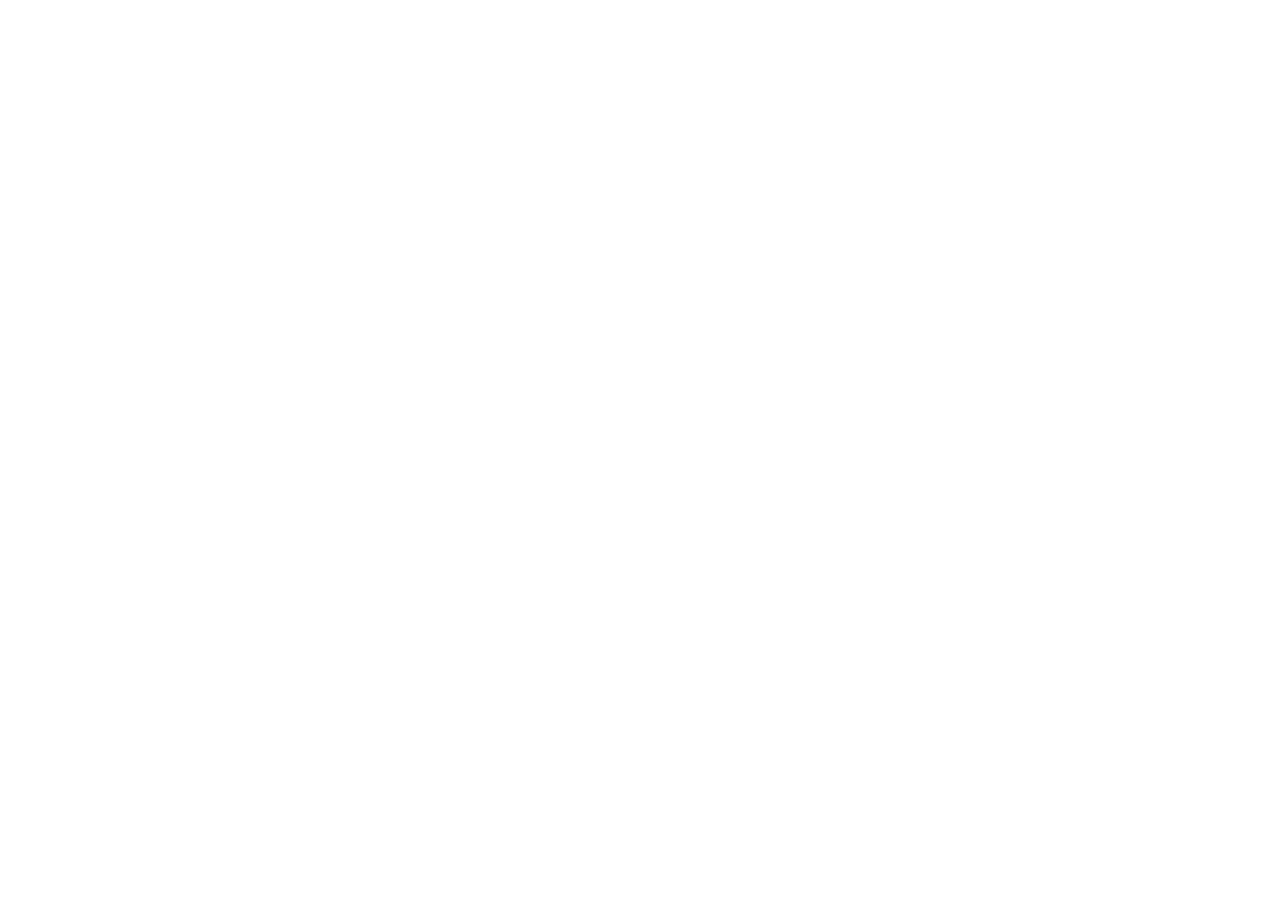
==== about.html @ dc7b978c "Add files via upload" ====
<!DOCTYPE html>
<html lang="en">

    <head>
        <meta charset="UTF-8">
        <meta http-equiv="X-UA-Compatible" content="IE=edge">
        <meta name="viewport" content="width=device-width, initial-scale=1.0">
        <title>Tech2etc Ecommerce Tutorial</title>
        <link rel="stylesheet" href="https://pro.fontawesome.com/releases/v5.10.0/css/all.css" />

        <link rel="stylesheet" href="style.css">
    </head>

    <body>

        <script src="script.js"></script>
    </body>

</html>
---- style.css ----
@import url("https://fonts.googleapis.com/css2?family=Spartan:wght@100;200;300;400;500;600;700;800;900&display=swap");
* {
  margin: 0;
  padding: 0;
  box-sizing: border-box;
  font-family: "Spartan", sans-serif;
}

html {
  scroll-behavior: smooth;
}

/* Global Styles */

h1 {
  font-size: 50px;
  line-height: 64px;
  color: #222;
}

h2 {
  font-size: 46px;
  line-height: 54px;
  color: #222;
}

h4 {
  font-size: 20px;
  color: #222;
}

h6 {
  font-weight: 700;
  font-size: 12px;
}

p {
  font-size: 16px;
  color: #465b52;
  margin: 15px 0 20px 0;
}

.section-p1 {
  padding: 40px 80px;
}

.section-m1 {
  margin: 40px 0;
}

body {
  width: 100%;
}
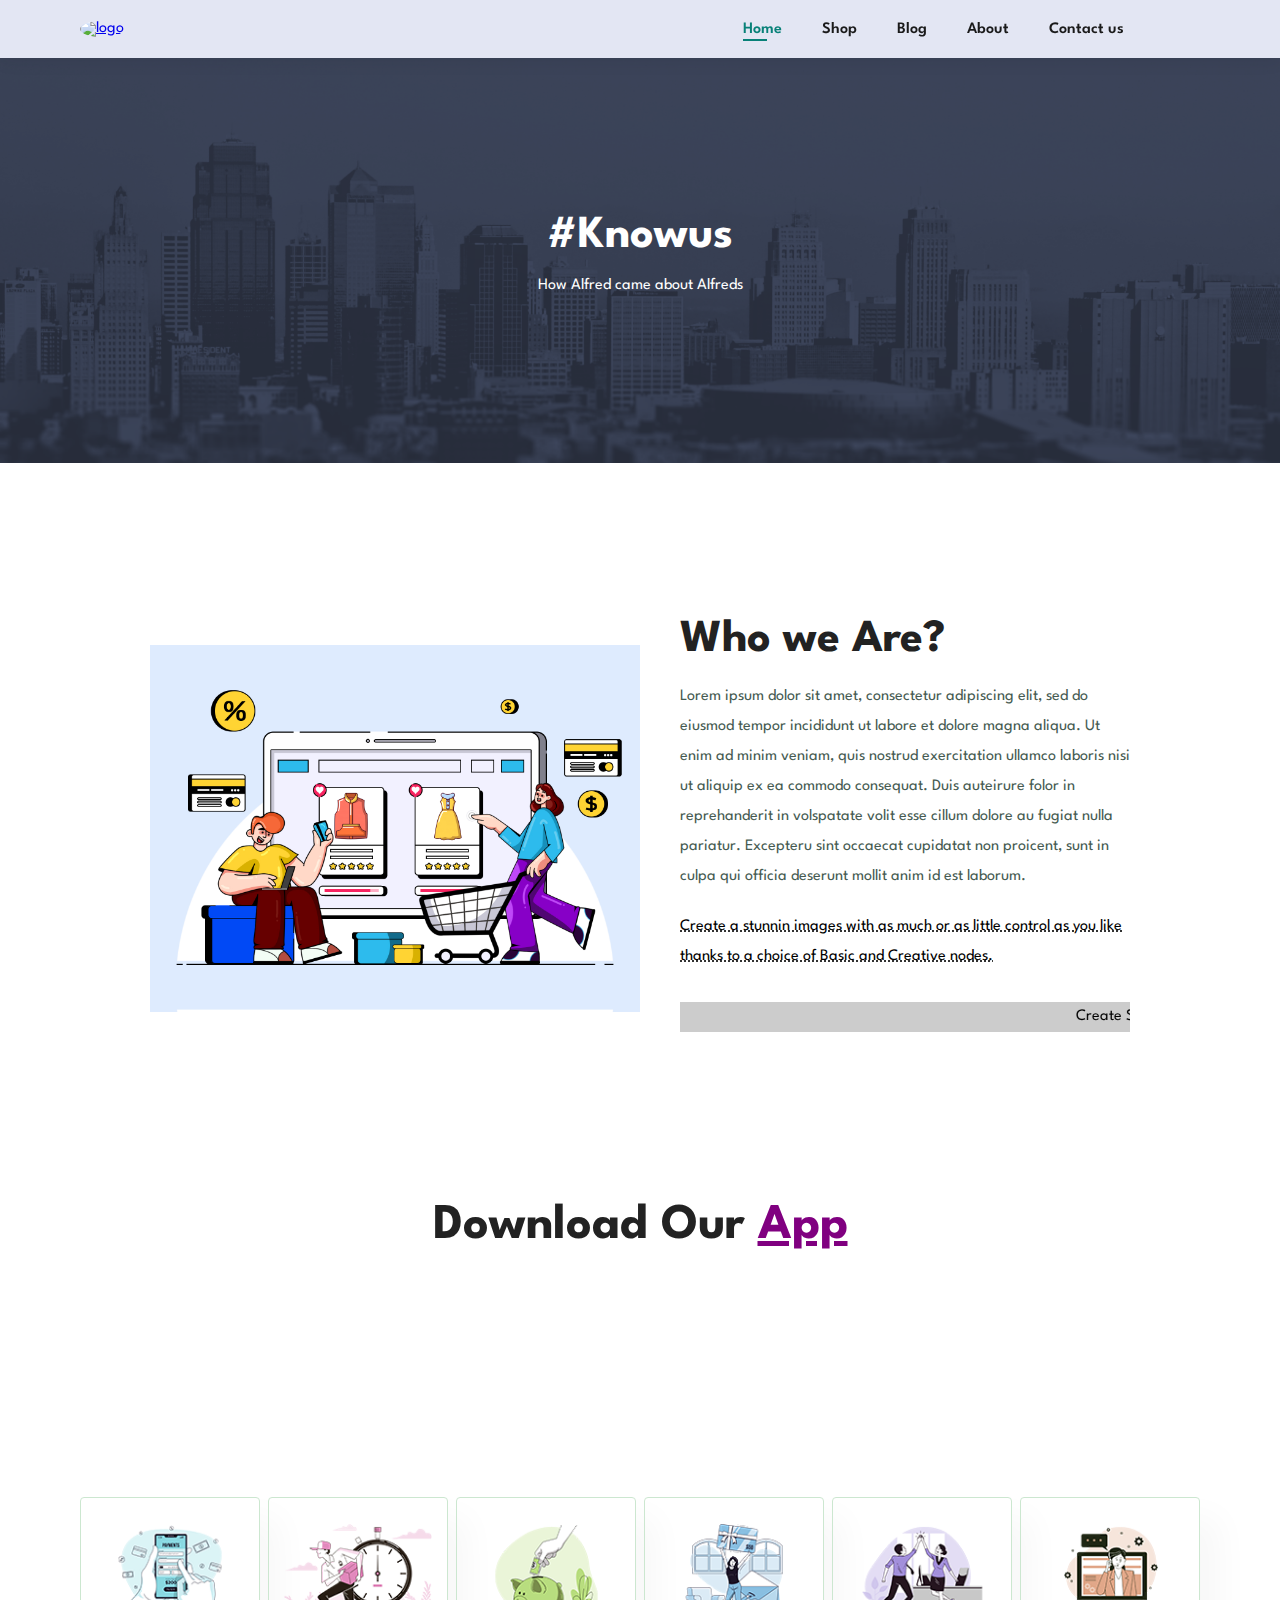
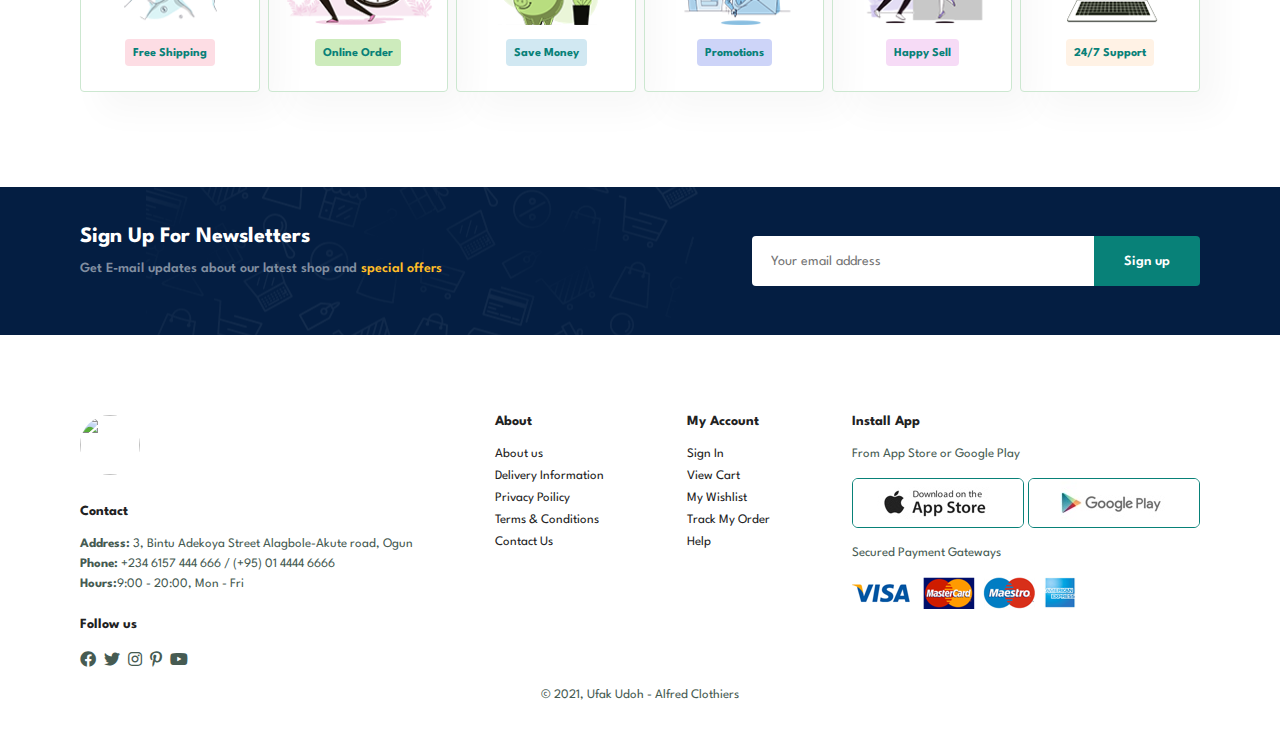
==== commit f184470a: "Add files via upload" ====
--- a/about.html
+++ b/about.html
@@ -13,6 +13,150 @@
 
     <body>
 
+        <section id="header">
+            <a href="#"><img src="img/logo.jpg" class="logo" alt="logo"></a>
+
+            <div>
+                <ul id="navbar">
+                    <li><a class="active" href="index.html">Home</a></li>
+                    <li><a href="shop.html">Shop</a></li>
+                    <li><a href="blog.html">Blog</a></li>
+                    <li><a href="about.html">About</a></li>
+                    <li><a href="contact.html">Contact us</a></li>
+                    <li id="lg-bag"><a href="cart.html"><i class="far fa-shopping-bag"></i></a></li>
+                    <a href="#" id="close"><i class="far fa-times"></i></a>
+                </ul>
+            </div>
+            <div id="mobile">
+                <a href="cart.html"><i class="far fa-shopping-bag"></i></a>
+                <i id="bar" class="fas fa-outdent"></i> 
+            </div>
+        </section>
+
+        <section id="hero2" style="background-image: url(img/about/banner.png);">
+            <h2>#Knowus</h2>
+            <p>How Alfred came about Alfreds</p>
+        </section>
+    
+        <section id="about-head" class="section-padding">
+            <img src="img/about/a6.jpg" >
+            <div>
+                <h2>Who we Are?</h2>
+                <p>Lorem ipsum dolor sit amet, consectetur adipiscing elit, sed do 
+                    eiusmod tempor incididunt ut labore et dolore magna aliqua. Ut enim ad minim veniam,
+                     quis nostrud exercitation ullamco laboris nisi ut aliquip ex ea commodo consequat.
+                    Duis auteirure folor in reprehanderit in volspatate volit esse cillum dolore au
+                    fugiat nulla pariatur. Excepteru sint occaecat cupidatat non proicent, sunt in
+                    culpa qui officia deserunt mollit anim id est laborum.</p>
+                    <abbr title="">Create a stunnin images with as much or as little control as you 
+                        like thanks to a choice of Basic and Creative nodes.
+                    </abbr>
+                    <br><br>
+                    <marquee style="background-color: rgba(0, 0, 0, 0.2);" loop="-1" scroolamount="5" width="100%" >Create Stunning images with as muchor as little control as you 
+                        like thanks to a choice of Basic and Creative nodes.</marquee>
+            </div>
+    
+        </section>
+    
+        <section id="about-app" class="section-padding">
+            <h1>Download Our <a href="#" style="color: purple;">App</a></h1>
+            <div class="video">
+                <video autoplay muted loop src="img/about/1.mp4"></video></a>
+            </div>
+        </section>
+
+        <section id="feature" class="section-p1">
+            <div class="fe-box">
+                <img src="img/features/f1.png" alt="">
+                <h6>Free Shipping</h6>
+            </div>
+            <div class="fe-box">
+                <img src="img/features/f2.png" alt="">
+                <h6>Online Order</h6>
+            </div>
+            <div class="fe-box">
+                <img src="img/features/f3.png" alt="">
+                <h6>Save Money</h6>
+            </div>
+            <div class="fe-box">
+                <img src="img/features/f4.png" alt="">
+                <h6>Promotions</h6>
+            </div>
+            <div class="fe-box">
+                <img src="img/features/f5.png" alt="">
+                <h6>Happy Sell</h6>
+            </div>
+            <div class="fe-box">
+                <img src="img/features/f6.png" alt="">
+                <h6>24/7 Support</h6>
+            </div>
+        </section>
+
+        <section id="newsletter" class="section-p1 section-m1">
+            <div class="newstext">
+                <h4>Sign Up For Newsletters</h4>
+                <p>Get E-mail updates about our latest shop and <span>special offers</span></p>
+            </div>
+
+            <div class="form">
+                <input type="text" placeholder="Your email address">
+                <button class="normal">Sign up</button>
+            </div>
+            
+        </section>
+
+        <footer class="section-p1">
+            <div class="col">
+                <img class="logo" src="img/logo.jpg" alt="">
+                <h4>Contact</h4>
+                <p><strong>Address:</strong> 3, Bintu Adekoya Street Alagbole-Akute road, Ogun</p>
+                <p><strong>Phone:</strong> +234 6157 444 666 / (+95) 01 4444 6666</p>
+                <p><strong>Hours:</strong>9:00 - 20:00, Mon - Fri</p>
+                <div class="follow">
+                    <h4>Follow us</h4>
+                    <div class="icon">
+                        <i class="fab fa-facebook"></i>
+                        <i class="fab fa-twitter"></i>
+                        <i class="fab fa-instagram"></i>
+                        <i class="fab fa-pinterest-p"></i>
+                        <i class="fab fa-youtube"></i>
+                    </div>
+                </div>
+            </div>
+
+            <div class="col">
+                <h4>About</h4>
+                <a href="#">About us</a>
+                <a href="#">Delivery Information</a>
+                <a href="#">Privacy Poilicy</a>
+                <a href="#">Terms & Conditions</a>
+                <a href="#">Contact Us</a>
+            </div>
+
+            <div class="col">
+                <h4>My Account</h4>
+                <a href="#">Sign In</a>
+                <a href="#">View Cart</a>
+                <a href="#">My Wishlist</a>
+                <a href="#">Track My Order</a>
+                <a href="#">Help</a>
+            </div>
+
+            <div class="col install">
+                <h4>Install App</h4>
+                <p>From App Store or Google Play</p>
+                <div class="row">
+                    <img src="img/pay/app.jpg" alt="Install App from App store">
+                    <img src="img/pay/play.jpg" alt="Install App from Play store">
+                </div>
+                <p>Secured Payment Gateways</p>
+                <img src="img/pay/pay.png" alt="Make payments here">
+            </div>
+
+            <div class="copyright">
+                <p>&copy; 2021, Ufak Udoh - Alfred Clothiers</p>
+            </div>
+        </footer>
         <script src="script.js"></script>
     </body>
 
--- a/style.css
+++ b/style.css
@@ -48,6 +48,1069 @@
   margin: 40px 0;
 }
 
+button.normal{
+  font-size: 14px;
+  font-weight: 600;
+  padding: 15px 30px;
+  color: #000;
+  background-color: #fff;
+  border-radius: 4px;
+  cursor: pointer;
+  border: none;
+  outline: none;
+  transition: 0.4s;
+}
+
+button.white{
+  font-size: 13px;
+  font-weight: 600;
+  padding: 11px 18px;
+  color: #fff;
+  background-color: transparent;
+  cursor: pointer;
+  border: 1px solid white;
+  outline: none;
+  transition: 0.2s;
+}
+
 body {
   width: 100%;
 }
+
+/* Header */
+
+#header{
+  display: flex;
+  align-items: center;
+  justify-content: space-between;
+  padding: 20px 80px;
+  background: #E3E6F3;
+  box-shadow: 0 5px 15px rgba(0, 0, 0, 0.06);
+  z-index: 999;
+  position: sticky;
+  top: 0;
+  left: 0;
+}
+
+.logo{
+  width: 60px;
+  height: 60px;
+  border-radius: 50%;
+}
+
+
+#navbar{
+  display: flex;
+  align-items: center;
+  justify-content: center;
+}
+
+#navbar li{
+  list-style: none;
+  padding: 0 20px;
+  position: relative;
+}
+
+#navbar li a{
+  text-decoration: none;
+  font-size: 16px;
+  font-weight: 600;
+  color: #1a1a1a;
+  transition: 0.3s ease;
+}
+
+#navbar li a:hover{
+  color: #088178;
+}
+
+#navbar li a:hover, 
+#navbar li a.active{
+  color: #088178;
+}
+
+#navbar li a.active::after,
+#navbar li a:hover::after{
+  content: "";
+  width: 30%;
+  height: 2px;
+  background: #088178;
+  position: absolute;
+  bottom: -4px;
+  left: 20px;
+}
+
+#hero{
+  background-image: url(img/hero4.png);
+  height: 90vh;
+  width: 100%;
+  background-size: cover;
+  background-position: top 25% right 0;
+  padding: 0 80px;
+  display: flex;
+  flex-direction: column;
+  align-items: flex-start;
+  justify-content: center;
+}
+
+#hero h4{
+  padding-bottom: 15px;
+}
+
+#hero h1{
+  color: #088178;
+}
+
+#hero button{
+  background-image: url(img/button.png);
+  background-color: transparent;
+  color: #088178;
+  border: 0;
+  padding: 14px 80px 14px 65px;
+  background-repeat: no-repeat;
+  cursor: pointer;
+  font-weight: 700;
+  font-size: 15px;
+}
+
+#feature .fe-box{
+  width: 180px;
+  text-align: center;
+  padding: 25px 15px;
+  box-shadow: 20px 20px 34px rgba(0, 0, 0, 0.03);
+  border: 1px solid #cce7d0;
+  border-radius: 4px;
+  margin: 15px 0;
+}
+
+#feature .fe-box:hover{
+  box-shadow: 20px 20px 34px rgba(0, 0, 0, 0.1);
+}
+
+#feature .fe-box h6{
+  display: inline-block;
+  padding: 9px 8px 6px 8px;
+  line-height: 1;
+  border-radius: 4px;
+  color: #088178;
+  background-color: #fddde4;
+}
+
+#feature .fe-box img{
+  width: 100%;
+  margin-bottom: 10px;
+}
+
+#feature{
+  display: flex;
+  align-items: center;
+  justify-content: space-between;
+  flex-wrap: wrap;
+}
+
+#feature .fe-box:nth-child(2) h6{
+  background-color: #cdebbc;
+}
+
+#feature .fe-box:nth-child(3) h6{
+  background-color: #d1e8f2;
+}
+
+
+#feature .fe-box:nth-child(4) h6{
+  background-color: #cdd4f8;
+}
+
+
+#feature .fe-box:nth-child(5) h6{
+  background-color: #f6dbf6;
+}
+
+
+#feature .fe-box:nth-child(6) h6{
+  background-color: #fff2e5;
+}
+
+#product1 .pro-container{
+  display: flex;
+  justify-content: space-between;
+  padding-top: 20px;
+  flex-wrap: wrap;
+}
+
+#product1{
+  text-align: center; 
+}
+
+#product1 .pro{
+  width: 23%;
+  min-width: 250px;
+  padding: 10px 12px;
+  border: 1px solid #cce7d0;
+  border-radius: 20px;
+  cursor: pointer;
+  box-shadow: 20px 20px 30px rgba(0, 0, 0, 0.02);
+  margin: 15px 0;
+  transition: 0.2s ease;
+  position: relative;
+}
+
+#product1 .pro img{
+  width: 100%;
+  border-radius: 20px;
+}
+
+#product1 .pro:hover{
+  box-shadow: 20px 20px 30px rgba(0, 0, 0, 0.06);
+}
+
+#product1 .pro .des{
+  text-align: start;
+  padding: 10px 0;
+}
+
+#product1 .pro .des span{
+  color: #606063;
+  font-size: 12px;
+}
+
+#product1 .pro .des h5{
+  padding-top: 7px;
+  font-size: 14px;
+  color: #1a1a1a;
+}
+
+#product1 .pro .des i{
+  font-size: 12px;
+  color: rgb(243, 181, 25);
+}
+
+#product1 .pro .des h4{
+  padding-bottom: 7px;
+  font-size: 15px;
+  font-weight: 700;
+  color: #088178;
+}
+
+#product1 .pro .cart{
+  position: absolute;
+  width: 40px;
+  height: 40px;
+  line-height: 40px;
+  border-radius: 50px;
+  background-color: #e8f6ea;
+  font-weight: 500;
+  color: #088178;
+  border: 2px solid #cce7d0;
+  bottom: 20px;
+  right: 10px;
+}
+
+#banner{
+  display: flex;
+  flex-direction: column;
+  justify-content: center;
+  align-items: center;
+  text-align: center;
+  background-image: url(img/banner/b2.jpg);
+  width: 100%;
+  height: 40vh;
+  background-size: cover;
+  background-position: center;
+}
+
+#banner h4{
+  color: #fff;
+  font-size: 16px;
+}
+
+#banner h2{
+  color: #fff;
+  font-size: 30px;
+  padding: 10px 0;
+}
+
+#banner h2 span{
+  color: #ef3636;
+}
+
+#banner button:hover{
+  background: #088178;
+  color: #fff;
+}
+
+#sm-banner .banner-box{
+  display: flex;
+  flex-direction: column;
+  justify-content: center;
+  align-items: flex-start;
+  background-image: url(img/banner/b17.jpg);
+  min-width: 580px;
+  height: 50vh;
+  background-size: cover;
+  background-position: center;
+  padding: 30px;
+}
+
+#sm-banner{
+  display: flex;
+  justify-content: space-between;
+  flex-wrap: wrap;
+}
+
+#sm-banner h4{
+  color: #fff;
+  font-size: 20px;
+  font-weight: 300;
+}
+
+#sm-banner h2{
+  color: #fff;
+  font-size: 28px;
+  font-weight: 800;
+}
+
+#sm-banner span{
+  color: #fff;
+  font-size: 14px;
+  font-weight: 500;
+  padding-bottom: 15px;
+}
+
+#sm-banner .banner-box:hover button{
+  color: #fff;
+  background-color: #088178;
+  border: 1px solid #088178;
+}
+
+#sm-banner .banner-box:nth-of-type(2){
+  background-image: url(img/banner/b10.jpg);
+}
+
+#banner3{
+  display: flex;
+  justify-content: space-between;
+  flex-wrap: wrap;
+  padding: 0 80px;
+}
+
+#banner3 .banner-box{
+  display: flex;
+  flex-direction: column;
+  justify-content: center;
+  align-items: flex-start;
+  background-image: url(img/banner/b7.jpg);
+  min-width: 30%;
+  height: 30vh;
+  background-size: cover;
+  background-position: center;
+  padding: 20px;
+  margin-bottom: 20px;
+}
+
+#banner3 h2{
+  color: #fff;
+  font-weight: 900;
+  font-size: 22px;
+}
+
+#banner3 h3{
+  color: #ec544e;
+  font-weight: 800;
+  font-size: 15px;
+}
+
+#banner3 .banner-box:nth-of-type(2){
+  background-image: url(img/banner/b4.jpg);
+} 
+
+#banner3 .banner-box:nth-of-type(3){
+  background-image: url(img/banner/b18.jpg);
+} 
+
+#newsletter{
+  display: flex;
+  justify-content: space-between;
+  align-items: center;
+  flex-wrap: wrap;
+  background-image: url(img/banner/b14.png);
+  background-repeat: no-repeat;
+  background-position: 20% 30%;
+  background-color: #041e42;
+}
+
+#newsletter h4{
+  font-size: 22px;
+  font-weight: 700;
+  color: #fff;
+}
+
+#newsletter p{
+  font-size: 14px;
+  font-weight: 600;
+  color: #818ea0;
+}
+
+#newsletter p span{
+  color: #ffbd27;
+}
+
+#newsletter .form{
+  display: flex;
+  width: 40%;
+}
+
+#newsletter input{
+  height: 3.125rem;
+  padding: 0 1.25em;
+  font-size: 14px;
+  width: 100%;
+  border: 1px solid transparent;
+  border-radius: 4px;
+  outline: none;
+  border-top-right-radius: 0;
+  border-bottom-right-radius: 0;
+}
+
+#newsletter button{
+  background-color: #088178;
+  color: #fff;
+  white-space: nowrap;
+  border-top-left-radius: 0;
+  border-bottom-left-radius: 0;
+}
+
+footer{
+  display: flex;
+  justify-content: space-between;
+  flex-wrap: wrap;
+}
+
+footer .col{
+  display: flex;
+  flex-direction: column;
+  align-items: flex-start;
+  margin-bottom: 20px;
+} 
+
+footer .logo{
+  margin-bottom: 30px;
+}
+
+footer h4{
+  font-size: 14px;
+  padding-bottom: 20px;
+}
+
+footer p{
+  font-size: 13px;
+  margin: 0 0 8px 0;
+}
+
+footer a{
+  font-size: 13px;
+  text-decoration: none;
+  color: #222;
+  margin: 0 0 8px 0;
+  margin-bottom: 10px;
+}
+
+footer .follow{
+  margin-top: 20px;
+}
+
+footer .follow i{
+  color: #465b52;
+  padding-right: 4px;
+  cursor: pointer;
+}
+
+
+footer .install .row img{
+  border: 1px solid #088178;
+  border-radius: 6px;
+}
+
+footer .install img{
+  margin: 10px 0 15px 0;
+}
+
+footer .follow i:hover,
+footer a:hover{
+  color: #088178;
+}
+
+footer .copyright{
+  width: 100%;
+  text-align: center;
+}
+
+#mobile{
+  display: none;
+}
+
+#close{
+  display: none;
+}
+
+/*Shop*/
+
+#hero2{
+  background-image: url(img/banner/b1.jpg);
+  height: 45vh;
+  width: 100%;
+  background-size: cover;
+  background-position: top 25% right 0;
+  padding: 0 80px;
+  display: flex;
+  flex-direction: column;
+  align-items: center;
+  justify-content: center;
+}
+
+#hero2 h2, 
+#hero2 p{
+  color: #fff;
+}
+
+#nxt-btn{
+  display: flex;
+  justify-content: center;
+  gap: 3px;
+}
+
+#nxt-btn button{
+  width: 35px;
+  height: 40px;
+  color: #fff;
+  background-color: #088178;
+  border: none;
+  border-radius: 3px;
+}
+
+/* blog */
+
+#blog{
+  padding: 150px 150px 0 150px;
+}
+#blog .blog-box{
+  display: flex;
+  align-items: center;
+  width: 100%;
+  position: relative;
+  padding-bottom: 90px;
+}
+
+#blog .blog-image{
+  width: 50%;
+  margin-right:40px;
+}
+#blog img{
+  width: 100%;
+  height: 300px;
+  object-fit: cover;
+}
+#blog .blog-details{
+  width: 50%;
+  line-height: 30px;
+}
+#blog .blog-details a {
+  text-decoration: none;
+  font-size: 11px;
+  color: #000;
+  font-weight: 700;
+  position: relative;
+  transition: 0.2s ease;
+}
+#blog .blog-details a::after{
+  content: '';
+  width: 50px;
+  height: 1px;
+  background-color: #000;
+  position: absolute;
+  top: 4px;
+  right: -60px;
+}
+#blog .blog-details a:hover {
+  color: #088178;
+}
+#blog .blog-details a:hover::after{
+  background-color: #088178;
+}
+#blog .blog-box h1{
+  position: absolute;
+  top: -40px;
+  left: 0;
+  font-size: 70px;
+  font-weight: 700;
+  color: rgba(0, 0, 0, 0.2);
+  z-index: -9;
+}
+
+/*About Page*/
+
+#about-head{
+  display: flex;
+  align-items: center;
+  padding: 150px 150px 0 150px;
+}
+#about-head img{
+  width:50% ;
+  height:auto ;
+}
+#about-head div{
+  padding-left: 40px;
+  line-height: 30px;
+}
+#about-app{
+  text-align: center;
+  margin-top: 150px;
+}
+#about-app .video{
+  width: 70%;
+  height: 100%;
+  margin: 30px auto 0 auto;
+}
+#about-app .video video{
+  width: 100%;
+  height: 100%;
+  border-radius: 20px;
+}
+
+/*Contact*/
+
+#contact-details{
+  display: flex;
+  align-items: center;
+  justify-content: space-between;
+  flex-wrap: wrap;
+}
+#contact-details .details{
+  width: 40%;
+}
+#contact-details .details span,
+#form-details form span{
+  font-size: 12px;
+}
+#contact-details .details h2,
+#form-details form h2{
+  font-size: 26px;
+  line-height: 35px;
+  padding: 20px 0;
+}
+#contact-details .details h3{
+  font-size: 16px;
+  padding-bottom: 15px;
+}
+
+#contact-details .details div li{
+  list-style: none;
+  display: flex;
+  padding: 10px 0;
+}
+#contact-details .details div li i{
+  padding-right: 22px;
+  font-size: 14px;
+}
+
+#contact-details .details div li p{
+  margin: 0;
+  font-size: 14px;
+}
+#contact-details .details .map{
+  width: 55%;
+  height: 400px;
+}
+
+#contact-details .details .map iframe{
+  width: 100%;
+  height: 100%;
+}
+#form-details{
+  display: flex;
+  justify-content: space-between;
+  margin:30px;
+  padding:80px;
+  border:1px solid #e1e1e1;
+}
+#form-details form{
+  width: 55%;
+  display:flex;
+  flex-direction: column;
+  align-items: flex-start;
+}
+#form-details form input,
+#form-details form textarea{
+  width: 100%;
+  padding: 12px 15px;
+  outline: none;
+  margin-bottom: 20px;
+  border: 1px solid #e1e1e1;
+}
+#form-details form button{
+  background-color: #058178;
+  color: white;
+}
+#form-details .people div{
+  padding-bottom:25px;
+  display:flex;
+  align-items: flex-start;
+}
+#form-details .people div img{
+  width:65px;
+  height:65px;
+  object-fit: cover;
+  margin-right:15px;
+  border-radius:200px;
+}
+#form-details .people div p{
+  margin:0;
+  font-size:13px;
+  line-height:25px;
+}
+#form-details .people div span{
+  display:block;
+  font-size: 16px;
+  font-weight: 600;
+  color: black;
+}
+
+/*Cart*/
+
+#card{
+  overflow-x:  auto;
+}
+
+      #cart table{
+  width:100%;
+  border-collapse:collapse;
+  table-layout:fixed;
+  white-space: nowrap;
+}
+#cart table img{
+  width:70px;
+}
+#cart table td:nth-child(1){
+  width:100px;
+  text-align: center;
+}
+#cart table td:nth-child(2){
+  width:150px;
+  text-align: center;
+}
+#cart table td:nth-child(3){
+  width:250px;
+  text-align: center;
+}
+#cart table td:nth-child(4){
+  width:150px;
+  text-align: center;
+}
+#cart table td:nth-child(5){
+  width:150px;
+  text-align: center;
+}
+#cart table td:nth-child(6){
+  width:150px;
+  text-align: center;
+}
+#cart table td:nth-child(5) input{
+  width: 70px;
+  padding:10px 5px 10px 15px;
+}
+#cart table thead{
+  border:1px solid #e2e2e1;
+  border-left:none;
+  border-right:none;
+}
+#cart table thead td{
+font-weight: 700;
+text-transform: uppercase;
+font-size:13px;
+padding:18px 0;
+}
+#cart table tbody tr td{
+  padding-top:15px;
+}
+#cart table tbody  td{
+  font-size:13px;
+}
+#cart-add{
+  display:flex;
+  flex-wrap: wrap;
+  justify-content: space-between;
+}
+#coupon{
+  width:50%;
+  margin-bottom: 30px;
+}
+#coupon h3,
+#subtotal h3{
+  padding-bottom:15px;
+}
+#coupon input{
+  padding:10px 20px;
+  outline:none;
+  width:60%;
+  margin-right:10px;
+  border: 1px solid #e2e2e1;
+}
+#coupon button,
+#subtotal button{
+  background-color: #058178;
+  color:white;
+  padding:12px 20px;
+}
+#subtotal{
+  width: 350px;
+  border: 1px solid #e2e2e1;
+  padding:30px;
+  margin:0 auto 30px auto;
+}
+#subtotal table{
+  border-collapse:collapse;
+  width: 100%;
+  margin-bottom:20px;
+}
+#subtotal table td{
+  width:50%;
+  border:1px solid #e2e2e1;
+  padding:10px;
+  font-size:13px
+}
+
+
+
+@media (max-width: 799px) {
+  .section-p1{
+    padding: 40px 40px;
+  }
+  
+  #navbar {
+    display: flex;
+    flex-direction: column;
+    align-items: flex-start;
+    justify-content: flex-start;
+    position: fixed;
+    top: 0;
+    right: -300px;
+    height: 100vh;
+    width: 300px;
+    background-color: #E3E6F3;
+    box-shadow: 0 40px 60px rgba(0, 0, 0, 0.1);
+    padding: 80px 0 0 10px;
+    transition: 0.3s;
+  }
+
+  #navbar.active{
+    right: 0px;
+  }
+
+  #navbar li{
+    margin-bottom: 25px;
+  }
+
+  #mobile{
+    display: flex;
+    align-items: center;
+  }
+
+  #mobile i{
+    color: #1a1a1a;
+    font-size: 24px;
+    padding-left: 20px;
+  }
+
+  #close{
+    display: initial;
+    position: absolute;
+    top: 30px;
+    left: 30px;
+    color: #222;
+    font-size: 24px
+  }
+
+  #lg-bag{
+    display: none;
+  }
+
+  #hero{
+    height: 70vh;
+    padding: 0 80px;
+    background-position: top 30% right 30%;
+  }
+
+  #feature{
+    justify-content: center;
+  }
+
+  #feature .fe-box{
+    margin: 15px 15px; 
+  }
+
+  #product1 .pro-container{
+    justify-content: center;
+  }
+
+  #product1 .pro{
+    margin: 15px;
+  }
+
+  #banner{
+    height: 20vh;
+  }
+
+  #sm-banner .banner-box{
+    min-width: 100%;
+    height: 30vh;
+  }
+
+  #banner3{
+    padding: 0 40px;
+  }
+
+  #banner3 .banner-box{
+    width: 28%;
+  }
+
+  #newsletter .form{
+    width: 70%;
+  }
+  #blog .blog-box{
+    justify-content: center;
+  }
+}
+
+@media (max-width: 477px) {
+  .section-p1{
+    padding: 20px;
+  }
+
+  #header {
+    padding: 10px 30px
+  }
+
+  h2{
+    font-size: 32px;
+  }
+
+  h1{
+    font-size: 38px;
+  }
+  
+  #hero{
+    padding: 0 20px;
+    background-position: 55%;
+  }
+
+  #feature .fe-box{
+    width: 155px;
+    margin: 0 0 15px 0;
+  }
+
+  #feature{
+    justify-content: space-between;
+  }
+
+  #product1 .pro{
+    width: 100%;
+  }
+
+  #banner{
+    height: 40vh;
+  }
+
+  #sm-banner .banner-box{
+    height: 40vh;
+  }
+
+  #sm-banner .banner-box2{
+    margin-top: 20px;
+  }
+
+  #banner3{
+    padding: 0 20px;
+  }
+
+  #banner3 .banner-box{
+    width: 100%;
+  }
+
+  #newsletter{
+    padding: 40px 20px;
+  }
+
+  #newsletter .form{
+    width: 100%;
+  }
+
+  footer .copyright{
+    text-align: start;
+  }
+      /* BLOG PAGE */
+      #blog .blog-box{
+        display: flex;
+        flex-direction: column;
+        align-items: flex-start;
+    }
+    #blog{
+        padding: 100px 20px 0px 20px;
+    }
+    #blog .blog-image{
+        width: 100%;
+        margin-bottom: 30px;
+        margin-right: 0px;
+    }
+    #blog .blog-details{
+        width: 100%;
+    }
+        /* ABOUT PAGE */
+    #about-head{
+        flex-direction: column;
+    }
+    #about-head img{
+        width: 100%;
+        margin-bottom: 20px;
+    }
+    #about-head{
+        padding-left: 0px;
+    }
+    #about-app .video{
+        width: 100%;
+    }
+    /* CONTACT PAGE */
+    #contact-details{
+        flex-direction:column;
+    }
+    #contact-details .details{
+        width:100%;
+        margin-bottom: 30px;
+        align-self: center;
+    }
+    #contact-details .map{
+        width:100%;
+    }
+    #form-details{
+        margin: 10px;
+        padding:30px 10px;
+        flex-wrap:wrap;
+    }
+    #form-details form{
+        width:100%;
+        margin-bottom:30px;
+    }
+        /* CART PAGE */
+        #create-add{
+            display:flex;
+            flex-direction:column;
+        }
+        #coupon{
+            width:100%;
+        }
+        #subtotal{
+            width:100%;
+            padding:20px;
+        }
+        iframe{
+          width: 70%;
+        }
+}